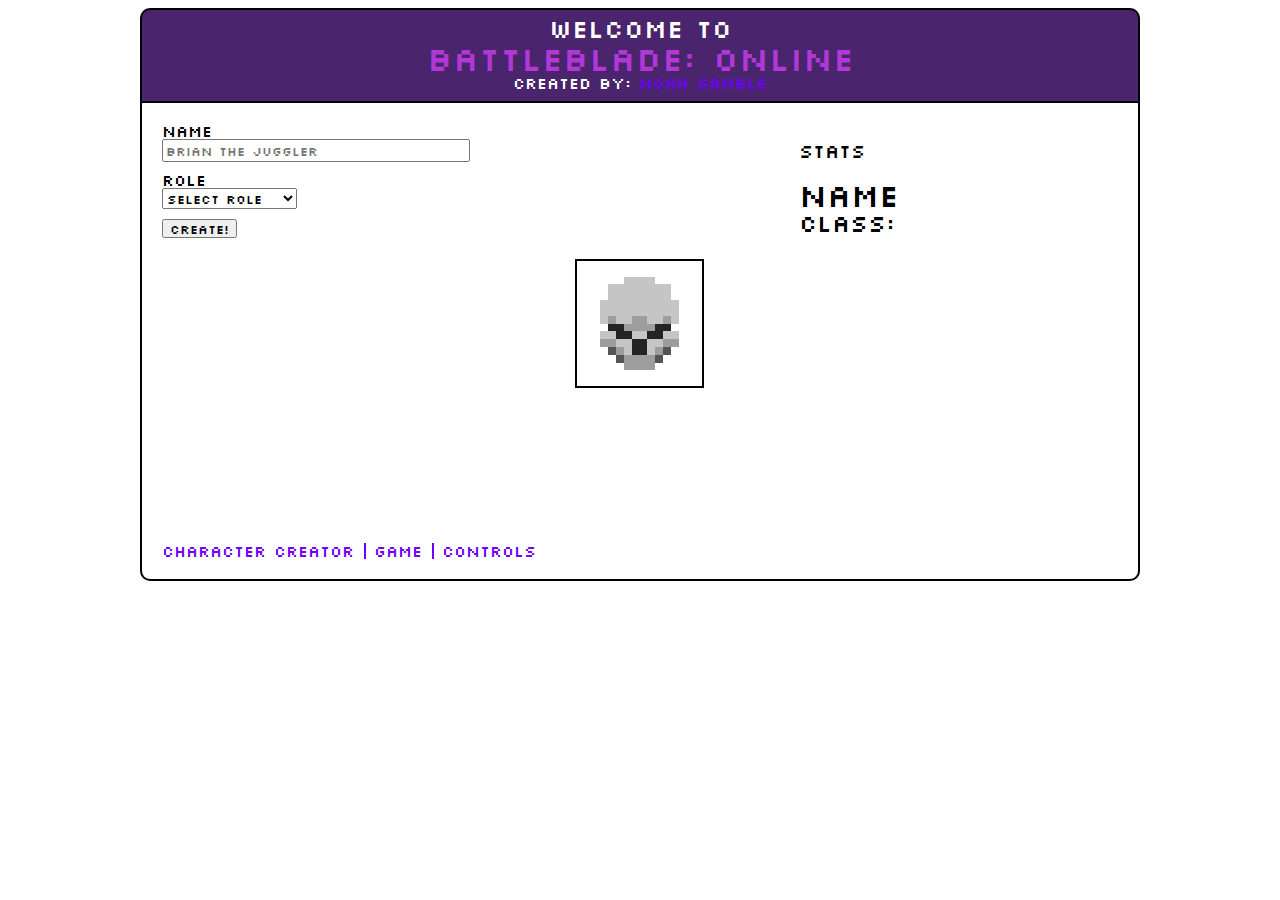
==== characterCreation.html @ 0a2fc19f "Update characterCreation footer nav link" ====
<!DOCTYPE html>
<html lang="en">
<head>
    <meta charset="UTF-8">
    <meta name="viewport" content="width=device-width, initial-scale=1.0">
    <link rel="preconnect" href="https://fonts.googleapis.com">
    <link rel="preconnect" href="https://fonts.gstatic.com" crossorigin>
    <link href="https://fonts.googleapis.com/css2?family=Afacad:ital,wght@0,400..700;1,400..700&family=Silkscreen:wght@400;700&display=swap" rel="stylesheet">
    <link rel="stylesheet" href="styles.css">
    <title>BattleBladeOnline :: Character Creation</title>
</head>
<body>
    <div id="content">
        <header>
            <h1>Welcome to <span>BattleBlade: Online</span></h1>
            <h2>Created by: <span>Noah Gamble</span></h2>
        </header>
        <main>
            <form action="#">
                <div id="left" class="character-creation-div">
                    <ul>
                        <div id="name-row">
                            <li class="character-creation-row">
                                <label for="name">Name</label>
                            </li>
                            <li class="character-creation-row">
                                <input id="name" type="text" placeholder="Brian the Juggler" maxlength="19">
                            </li>
                        </div>
                        <div id="role-row">
                            <li class="character-creation-row">
                                <label for="role">Role</label>
                            </li>
                            <li class="character-creation-row">
                                <select name="role-select" id="role">
                                    <option value="select" selected="true">Select Role</option>
                                    <option value="cotorel">Cotorel</option>
                                    <option value="knight">Knight</option>
                                    <option value="alchemist">Alchemist</option>
                                    <option value="crossbow">Crossbowman</option>
                                </select>
                            </li>
                        </div>
                        <li>
                            <button id="character-creation-create">Create!</button>
                        </li>
                    </ul>
                </div>
                <div id="middle" class="character-creation-div">
                    <img id="role-img" src="sprites/skull.png" alt="alchemist">
                </div>
                <div id="right" class="character-creation-div">
                    <h3>Stats</h3>
                    <div id="stats">
                        <h1 id="playerNameTitle">Name</h1>
                        <h2>Class: <span id="roleDisplay"></span></h2>
                        <div id="statNumbers">

                        </div>
                    </div>
                </div>
            </form>
        </main>
        <footer>
            <nav>
                <ul>
                    <li>
                        <a href="characterCreation.html">Character Creator</a>
                    </li>
                    <li>
                        <a href="index.html">Game</a>
                    </li>
                    <li>
                        <a href="info.html">Controls</a>
                    </li>
                </ul>
            </nav>
        </footer>
    </div>
    <script src="script.js"></script>
</body>
</html>
---- styles.css ----
:root{
    --primary-color: #6f00ff;
    --secondary-color: #ffffff;
    --tertiary-color: #000000;
    --quaternary-color: #b137d6;
    --quinary-color: #4a256d;
}

*{
    font-family: 'Silkscreen', sans-serif;
    font-weight: normal;
    line-height: 1;
}
h1, h2{
    margin: 0;
    padding: 0;
}
header h2{
    font-size: 16px;
}
header h1{
    font-size: 26px;
}
header{
    text-align: center;
    border: 2px solid var(--tertiary-color);
    padding-bottom: 10px;
    padding-top: 5px;
    border-top-right-radius: 10px;
    border-top-left-radius: 10px;
    background-color:var(--quinary-color);
    color: var(--secondary-color);
}
header h2 span{
    color: var(--primary-color);
}
header h1 span{
    display: block;
    font-size: 34px;
    font-family: "Silkscreen", sans-serif;
    color: var(--quaternary-color);
}
main{
    padding: 20px;
    border-left: 2px solid var(--tertiary-color);
    border-right: 2px solid var(--tertiary-color);
}
main form{
    display: grid;
    grid-template-rows: 1fr;
    grid-template-columns: 1fr 1fr 1fr;
    height: 400px;
}
ul{
    padding: 0;
    list-style-type: none;
    margin: 0;
}
nav ul li{
    display:inline-block;
    margin: 0;
}
nav ul :not(:last-child){
    border-right: 2px solid var(--primary-color);
    padding-right: 10px;
}
li a{
    text-decoration: none;
    color: var(--primary-color);
}
li a:hover, li a:focus{
    color: var(--quinary-color);
}
li a:visited{
    color: var(--quaternary-color);
}
li a:visited:hover, li a:visited:focus{
    color: var(--quinary-color);
}
footer{
    padding: 0px 20px 20px 20px;
    border-bottom-left-radius: 10px;
    border-bottom-right-radius: 10px;
    border-bottom: 2px solid var(--tertiary-color);
    border-left: 2px solid var(--tertiary-color);
    border-right: 2px solid var(--tertiary-color);
}

.character-creation-div{
    display: inline-block;
    box-sizing: border-box;
}

#content{
    width: 1000px;
    margin: 0 auto;
}
#name{
    width: 300px;
}
#name-row{
    text-align: left;
    margin-bottom: 10px;
}
#role-row{
    text-align: left;
    margin-bottom: 10px;
}
#role-img{
    border: 2px solid var(--tertiary-color);
    image-rendering: pixelated;
    width: 125px;
}
#middle{
    display: grid;
    place-items: center;
}
#playerNameTitle {
    word-wrap: break-word; /* Allow long words to be broken and wrap onto the next line */
    overflow-wrap: break-word; /* Also allow long words to be broken and wrap onto the next line (alternative name for word-wrap) */
    hyphens: auto; /* Enable automatic hyphenation */
}
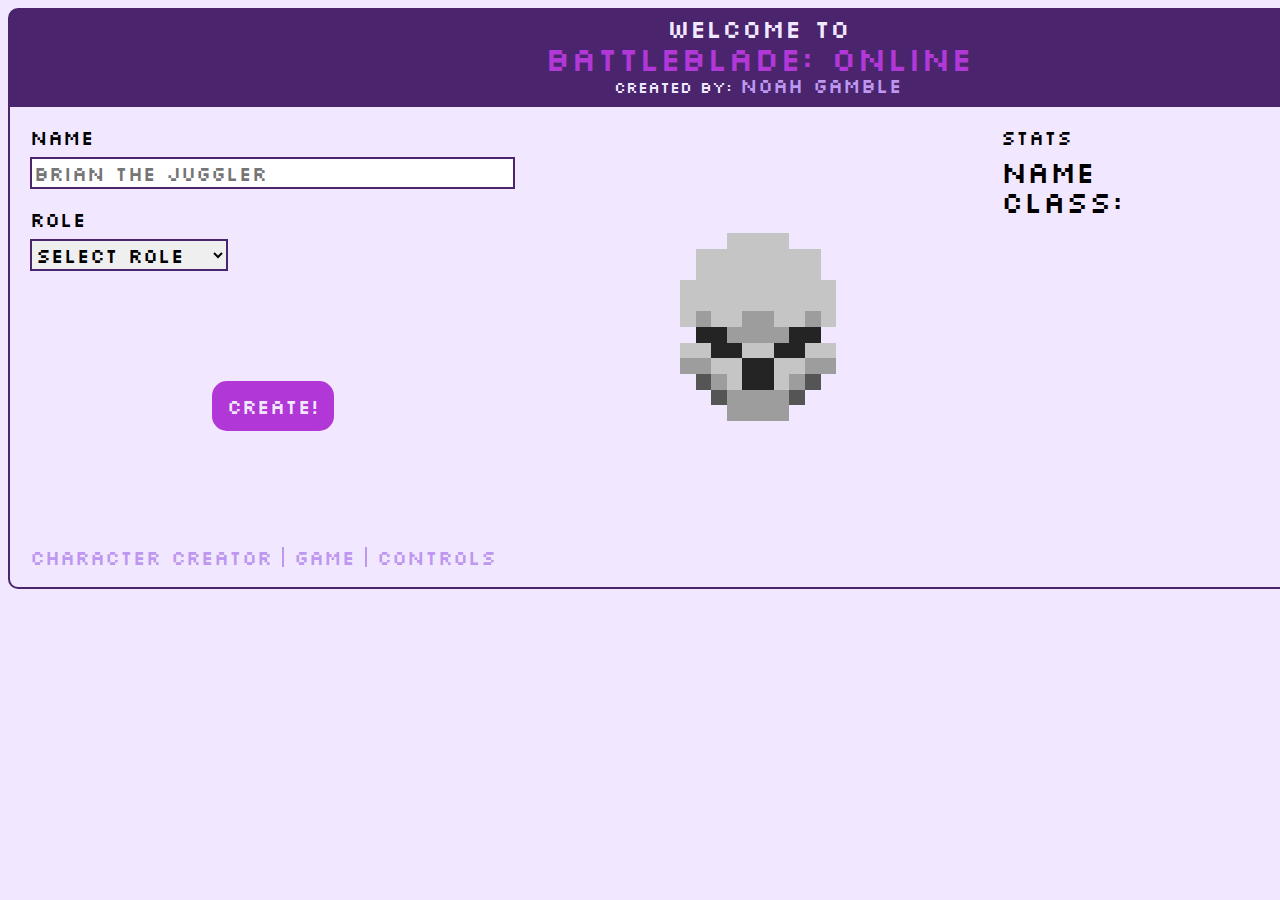
==== commit 126b3244: "updated graphics" ====
--- a/characterCreation.html
+++ b/characterCreation.html
@@ -41,7 +41,7 @@
                                 </select>
                             </li>
                         </div>
-                        <li>
+                        <li id="create-parent">
                             <button id="character-creation-create">Create!</button>
                         </li>
                     </ul>
@@ -68,7 +68,7 @@
                         <a href="characterCreation.html">Character Creator</a>
                     </li>
                     <li>
-                        <a href="index.html">Game</a>
+                        <a href="game.html">Game</a>
                     </li>
                     <li>
                         <a href="info.html">Controls</a>
@@ -79,4 +79,4 @@
     </div>
     <script src="script.js"></script>
 </body>
-</html>
+</html>--- a/styles.css
+++ b/styles.css
@@ -1,15 +1,20 @@
 :root{
-    --primary-color: #6f00ff;
-    --secondary-color: #ffffff;
+    --primary-color: #bd97f0;
+    --secondary-color: #f1e8ff;
     --tertiary-color: #000000;
     --quaternary-color: #b137d6;
     --quinary-color: #4a256d;
 }
 
+body{
+    background-color: var(--secondary-color);
+}
 *{
     font-family: 'Silkscreen', sans-serif;
     font-weight: normal;
     line-height: 1;
+    font-size: 20px;
+    box-sizing: border-box;
 }
 h1, h2{
     margin: 0;
@@ -23,7 +28,7 @@
 }
 header{
     text-align: center;
-    border: 2px solid var(--tertiary-color);
+    border: 2px solid var(--quinary-color);
     padding-bottom: 10px;
     padding-top: 5px;
     border-top-right-radius: 10px;
@@ -42,14 +47,30 @@
 }
 main{
     padding: 20px;
-    border-left: 2px solid var(--tertiary-color);
-    border-right: 2px solid var(--tertiary-color);
+    border-left: 2px solid var(--quinary-color);
+    border-right: 2px solid var(--quinary-color);
 }
 main form{
     display: grid;
     grid-template-rows: 1fr;
     grid-template-columns: 1fr 1fr 1fr;
     height: 400px;
+    font-size: 20px;
+}
+main input, main select{
+    margin-top: 10px;
+    margin-bottom: 10px;
+    border: 2px solid var(--quinary-color);
+}
+main h1, main h2, main h2 span{
+    font-size: 30px;
+    margin: 0;
+}
+main h3{
+    margin: 0 0 10px 0;
+}
+main h2 span{
+    color: var(--quaternary-color)
 }
 ul{
     padding: 0;
@@ -77,13 +98,32 @@
 li a:visited:hover, li a:visited:focus{
     color: var(--quinary-color);
 }
+#create-parent{
+    text-align: center;
+    padding-top: 90px;
+}
+button{
+    padding: 15px;
+    border: none;
+    color: var(--secondary-color);
+    background-color: var(--quaternary-color);
+    transition-duration: 0.25s;
+    border-radius: 15px;
+}
+button:hover, button:focus{
+    border-radius: 15px;
+    background-color: var(--primary-color);
+    color: var(--secondary-color);
+    box-shadow: 0px 8px var(--quinary-color);
+    transform: translateY(-8px);
+}
 footer{
     padding: 0px 20px 20px 20px;
     border-bottom-left-radius: 10px;
     border-bottom-right-radius: 10px;
-    border-bottom: 2px solid var(--tertiary-color);
-    border-left: 2px solid var(--tertiary-color);
-    border-right: 2px solid var(--tertiary-color);
+    border-bottom: 2px solid var(--quinary-color);
+    border-left: 2px solid var(--quinary-color);
+    border-right: 2px solid var(--quinary-color);
 }
 
 .character-creation-div{
@@ -92,11 +132,11 @@
 }
 
 #content{
-    width: 1000px;
+    width: 1500px;
     margin: 0 auto;
 }
 #name{
-    width: 300px;
+    width: 100%;
 }
 #name-row{
     text-align: left;
@@ -107,15 +147,15 @@
     margin-bottom: 10px;
 }
 #role-img{
-    border: 2px solid var(--tertiary-color);
     image-rendering: pixelated;
-    width: 125px;
+    width: 250px;
 }
 #middle{
     display: grid;
     place-items: center;
 }
 #playerNameTitle {
+    color: var(--tertiary-color);
     word-wrap: break-word; /* Allow long words to be broken and wrap onto the next line */
     overflow-wrap: break-word; /* Also allow long words to be broken and wrap onto the next line (alternative name for word-wrap) */
     hyphens: auto; /* Enable automatic hyphenation */
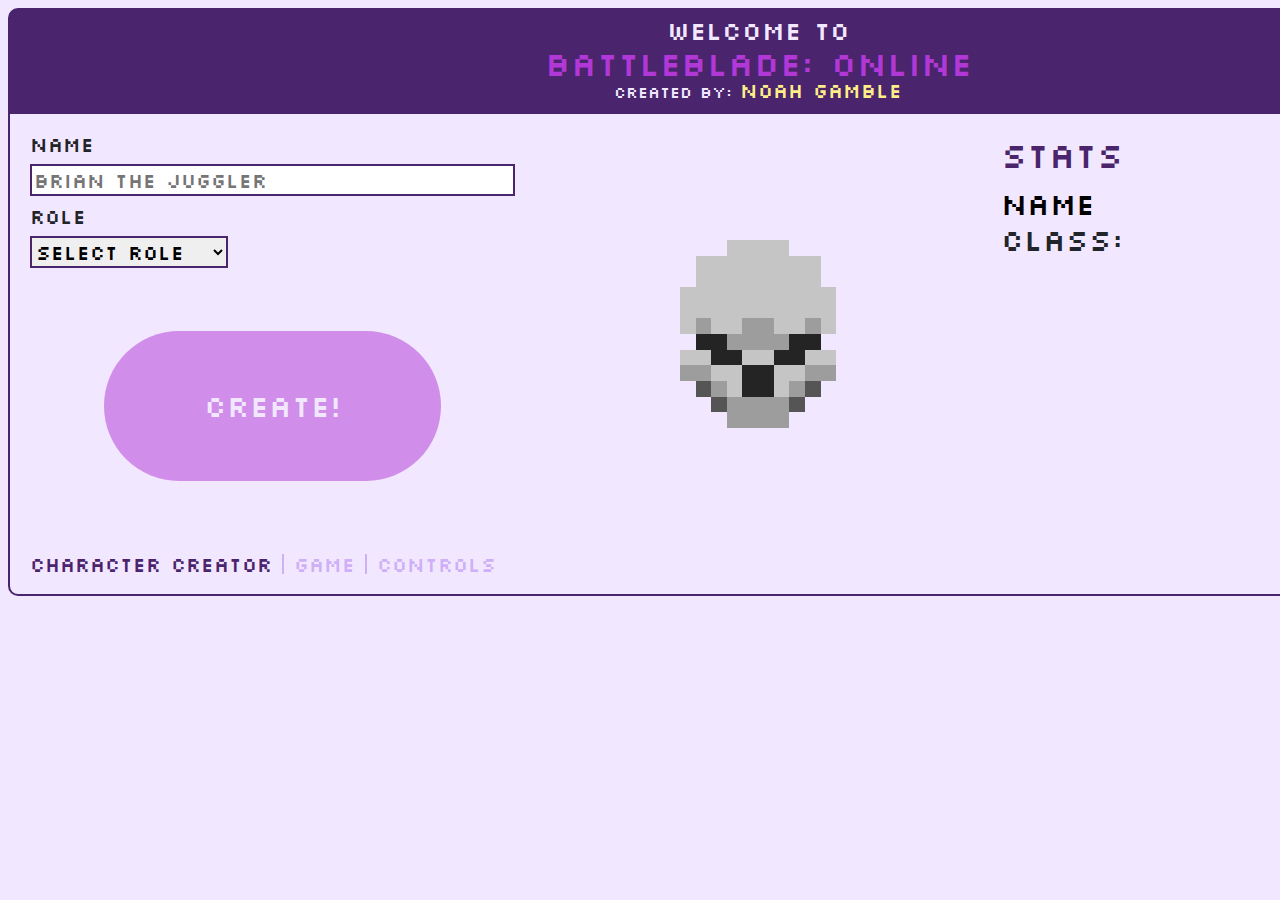
==== commit 9bdcbae1: "Finished character creation screen, started on game page" ====
--- a/characterCreation.html
+++ b/characterCreation.html
@@ -6,7 +6,10 @@
     <link rel="preconnect" href="https://fonts.googleapis.com">
     <link rel="preconnect" href="https://fonts.gstatic.com" crossorigin>
     <link href="https://fonts.googleapis.com/css2?family=Afacad:ital,wght@0,400..700;1,400..700&family=Silkscreen:wght@400;700&display=swap" rel="stylesheet">
+    <link href="https://cdn.jsdelivr.net/npm/bootstrap@5.3.3/dist/css/bootstrap.min.css" rel="stylesheet" integrity="sha384-QWTKZyjpPEjISv5WaRU9OFeRpok6YctnYmDr5pNlyT2bRjXh0JMhjY6hW+ALEwIH" crossorigin="anonymous">
+    <script src="https://cdn.jsdelivr.net/npm/bootstrap@5.3.3/dist/js/bootstrap.bundle.min.js" integrity="sha384-YvpcrYf0tY3lHB60NNkmXc5s9fDVZLESaAA55NDzOxhy9GkcIdslK1eN7N6jIeHz" crossorigin="anonymous"></script>
     <link rel="stylesheet" href="styles.css">
+    <link rel="icon" href="sprites/skull.png">
     <title>BattleBladeOnline :: Character Creation</title>
 </head>
 <body>
@@ -19,30 +22,34 @@
             <form action="#">
                 <div id="left" class="character-creation-div">
                     <ul>
-                        <div id="name-row">
-                            <li class="character-creation-row">
-                                <label for="name">Name</label>
-                            </li>
-                            <li class="character-creation-row">
-                                <input id="name" type="text" placeholder="Brian the Juggler" maxlength="19">
-                            </li>
-                        </div>
-                        <div id="role-row">
-                            <li class="character-creation-row">
-                                <label for="role">Role</label>
-                            </li>
-                            <li class="character-creation-row">
-                                <select name="role-select" id="role">
-                                    <option value="select" selected="true">Select Role</option>
-                                    <option value="cotorel">Cotorel</option>
-                                    <option value="knight">Knight</option>
-                                    <option value="alchemist">Alchemist</option>
-                                    <option value="crossbow">Crossbowman</option>
-                                </select>
-                            </li>
-                        </div>
+                        <li id="name-row">
+                            <ul>
+                                <li class="character-creation-row">
+                                    <label for="name">Name</label>
+                                </li>
+                                <li class="character-creation-row">
+                                    <input id="name" type="text" placeholder="Brian the Juggler" maxlength="19">
+                                </li>
+                            </ul>
+                        </li>
+                        <li id="role-row">
+                            <ul>
+                                <li class="character-creation-row">
+                                    <label for="role">Role</label>
+                                </li>
+                                <li class="character-creation-row">
+                                    <select name="role-select" id="role">
+                                        <option value="select" selected="true">Select Role</option>
+                                        <option value="cotorel">Cotorel</option>
+                                        <option value="knight">Knight</option>
+                                        <option value="alchemist">Alchemist</option>
+                                        <option value="crossbowman">Crossbowman</option>
+                                    </select>
+                                </li>
+                            </ul>
+                        </li>
                         <li id="create-parent">
-                            <button id="character-creation-create">Create!</button>
+                            <button type="button" id="character-creation-create">Create!</button>
                         </li>
                     </ul>
                 </div>
@@ -50,7 +57,7 @@
                     <img id="role-img" src="sprites/skull.png" alt="alchemist">
                 </div>
                 <div id="right" class="character-creation-div">
-                    <h3>Stats</h3>
+                    <h3 id="statsLabel">Stats</h3>
                     <div id="stats">
                         <h1 id="playerNameTitle">Name</h1>
                         <h2>Class: <span id="roleDisplay"></span></h2>
@@ -65,7 +72,7 @@
             <nav>
                 <ul>
                     <li>
-                        <a href="characterCreation.html">Character Creator</a>
+                        <a class="current-page" href="characterCreation.html">Character Creator</a>
                     </li>
                     <li>
                         <a href="game.html">Game</a>
@@ -77,6 +84,6 @@
             </nav>
         </footer>
     </div>
-    <script src="script.js"></script>
+    <script src="scripts/script.js"></script>
 </body>
 </html>--- a/styles.css
+++ b/styles.css
@@ -1,13 +1,21 @@
 :root{
-    --primary-color: #bd97f0;
+    /* Bright Colors */
+    --primary-color: #cfb0f7;
     --secondary-color: #f1e8ff;
+    --senary-color: #FFEE88;
+
+    /* Vibrant Colors */
+    --quaternary-color: #b137d6;
+    --septenary-color: #FE5F55;
+
+    /* Dark Colors */
     --tertiary-color: #000000;
-    --quaternary-color: #b137d6;
     --quinary-color: #4a256d;
 }
 
 body{
     background-color: var(--secondary-color);
+    margin: 8px;
 }
 *{
     font-family: 'Silkscreen', sans-serif;
@@ -20,6 +28,15 @@
     margin: 0;
     padding: 0;
 }
+#content{
+    width: 1500px;
+    margin: 0 auto;
+}
+
+
+
+/* ~~~~~~~~~~~~~~~~~~~~~~~~~~~~~~~~~~~~~~~~~~~ HEADER ~~~~~~~~~~~~~~~~~~~~~~~~~~~~~~~~~~~~~~~~~~~ */
+
 header h2{
     font-size: 16px;
 }
@@ -37,14 +54,24 @@
     color: var(--secondary-color);
 }
 header h2 span{
-    color: var(--primary-color);
+    color: var(--senary-color);
 }
 header h1 span{
     display: block;
     font-size: 34px;
-    font-family: "Silkscreen", sans-serif;
     color: var(--quaternary-color);
 }
+
+/* ~~~~~~~~~~~~~~~~~~~~~~~~~~~~~~~~~~~~~~~~~~~ HEADER ~~~~~~~~~~~~~~~~~~~~~~~~~~~~~~~~~~~~~~~~~~~ */
+
+
+/* ~~~~~~~~~~~~~~~~~~~~~~~~~~~~~~~~~~~~~~~~~~~ CONTENT ~~~~~~~~~~~~~~~~~~~~~~~~~~~~~~~~~~~~~~~~~~~ */
+
+.character-creation-div{
+    display: inline-block;
+    box-sizing: border-box;
+}
+
 main{
     padding: 20px;
     border-left: 2px solid var(--quinary-color);
@@ -72,6 +99,79 @@
 main h2 span{
     color: var(--quaternary-color)
 }
+button{
+    padding: 60px 100px;
+    border: none;
+    color: var(--secondary-color);
+    background-color: var(--quaternary-color);
+    transition-duration: 0.25s;
+    border-radius: 200px;
+    font-size: 1.5rem;
+}
+button:hover, button:focus{
+    background-color: var(--primary-color);
+    color: var(--secondary-color);
+    box-shadow: 0px 15px var(--quinary-color);
+    transform: translateY(-15px);
+    color: var(--quinary-color);
+}
+.disabled, .disabled:hover, .disabled:focus{
+    background-color: var(--quaternary-color);
+    color: var(--secondary-color);
+    box-shadow: none;
+    transform: translateY(0px);
+    opacity: 50%;
+}
+
+#left > ul{
+    height: 100%;
+    display: grid;
+    grid-template-rows: 72px 72px 256px;
+}
+#create-parent{
+    display: grid;
+    place-items: center;
+}
+#name{
+    width: 100%;
+}
+#name-row{
+    text-align: left;
+    margin-bottom: 10px;
+}
+#role-row{
+    text-align: left;
+    margin-bottom: 10px;
+}
+#role-img{
+    image-rendering: pixelated;
+    width: 250px;
+}
+#middle{
+    display: grid;
+    place-items: center;
+}
+#statsLabel{
+    color: var(--quinary-color);
+}
+.h3{
+    font-size: 1.1rem;
+}
+#playerNameTitle {
+    color: var(--tertiary-color);
+    word-wrap: break-word; /* Allow long words to be broken and wrap onto the next line */
+    overflow-wrap: break-word; /* Also allow long words to be broken and wrap onto the next line (alternative name for word-wrap) */
+    hyphens: auto; /* Enable automatic hyphenation */
+}
+#statNumbers{
+    margin-top: 15px;
+    color: var(--quinary-color);
+}
+
+/* ~~~~~~~~~~~~~~~~~~~~~~~~~~~~~~~~~~~~~~~~~~~ CONTENT ~~~~~~~~~~~~~~~~~~~~~~~~~~~~~~~~~~~~~~~~~~~ */
+
+
+/* ~~~~~~~~~~~~~~~~~~~~~~~~~~~~~~~~~~~~~~~~~~~ FOOTER ~~~~~~~~~~~~~~~~~~~~~~~~~~~~~~~~~~~~~~~~~~~ */
 ul{
     padding: 0;
     list-style-type: none;
@@ -97,25 +197,6 @@
 }
 li a:visited:hover, li a:visited:focus{
     color: var(--quinary-color);
-}
-#create-parent{
-    text-align: center;
-    padding-top: 90px;
-}
-button{
-    padding: 15px;
-    border: none;
-    color: var(--secondary-color);
-    background-color: var(--quaternary-color);
-    transition-duration: 0.25s;
-    border-radius: 15px;
-}
-button:hover, button:focus{
-    border-radius: 15px;
-    background-color: var(--primary-color);
-    color: var(--secondary-color);
-    box-shadow: 0px 8px var(--quinary-color);
-    transform: translateY(-8px);
 }
 footer{
     padding: 0px 20px 20px 20px;
@@ -125,38 +206,8 @@
     border-left: 2px solid var(--quinary-color);
     border-right: 2px solid var(--quinary-color);
 }
-
-.character-creation-div{
-    display: inline-block;
-    box-sizing: border-box;
-}
-
-#content{
-    width: 1500px;
-    margin: 0 auto;
-}
-#name{
-    width: 100%;
-}
-#name-row{
-    text-align: left;
-    margin-bottom: 10px;
-}
-#role-row{
-    text-align: left;
-    margin-bottom: 10px;
-}
-#role-img{
-    image-rendering: pixelated;
-    width: 250px;
-}
-#middle{
-    display: grid;
-    place-items: center;
-}
-#playerNameTitle {
-    color: var(--tertiary-color);
-    word-wrap: break-word; /* Allow long words to be broken and wrap onto the next line */
-    overflow-wrap: break-word; /* Also allow long words to be broken and wrap onto the next line (alternative name for word-wrap) */
-    hyphens: auto; /* Enable automatic hyphenation */
-}+.current-page, .current-page:visited{
+    color: var(--quinary-color);
+}
+
+/* ~~~~~~~~~~~~~~~~~~~~~~~~~~~~~~~~~~~~~~~~~~~ FOOTER ~~~~~~~~~~~~~~~~~~~~~~~~~~~~~~~~~~~~~~~~~~~ */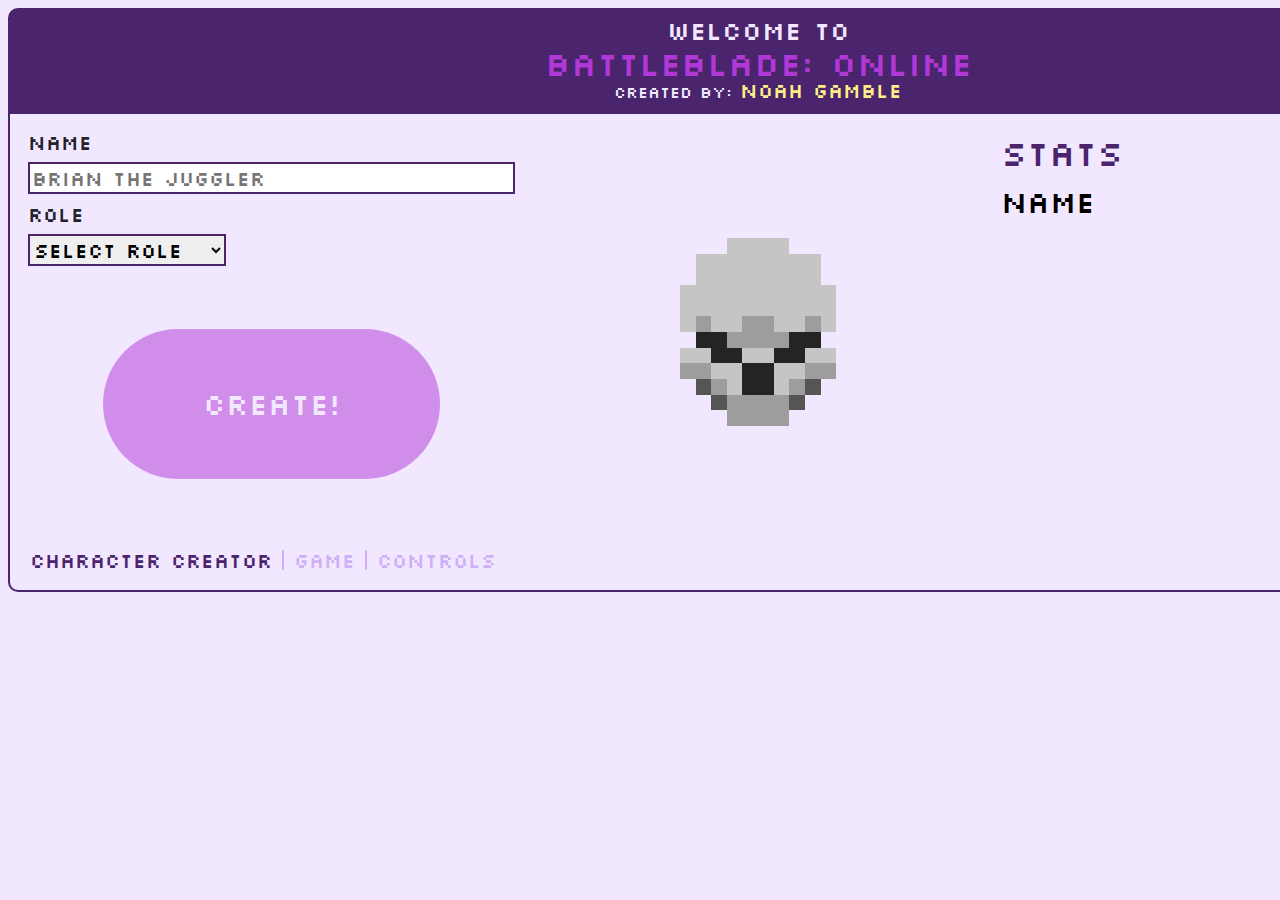
==== commit 5a0e5acb: "Added mobile version of CC page" ====
--- a/characterCreation.html
+++ b/characterCreation.html
@@ -60,7 +60,7 @@
                     <h3 id="statsLabel">Stats</h3>
                     <div id="stats">
                         <h1 id="playerNameTitle">Name</h1>
-                        <h2>Class: <span id="roleDisplay"></span></h2>
+                        <h2><span id="roleDisplay"></span></h2>
                         <div id="statNumbers">
 
                         </div>
--- a/styles.css
+++ b/styles.css
@@ -73,7 +73,7 @@
 }
 
 main{
-    padding: 20px;
+    padding: 18px;
     border-left: 2px solid var(--quinary-color);
     border-right: 2px solid var(--quinary-color);
 }
@@ -127,6 +127,7 @@
     height: 100%;
     display: grid;
     grid-template-rows: 72px 72px 256px;
+    grid-template-columns: 100%;
 }
 #create-parent{
     display: grid;
@@ -210,4 +211,66 @@
     color: var(--quinary-color);
 }
 
-/* ~~~~~~~~~~~~~~~~~~~~~~~~~~~~~~~~~~~~~~~~~~~ FOOTER ~~~~~~~~~~~~~~~~~~~~~~~~~~~~~~~~~~~~~~~~~~~ */+/* ~~~~~~~~~~~~~~~~~~~~~~~~~~~~~~~~~~~~~~~~~~~ FOOTER ~~~~~~~~~~~~~~~~~~~~~~~~~~~~~~~~~~~~~~~~~~~ */
+
+@media screen and (max-width: 600px){
+
+    #content{
+        width: 95vw;
+    }
+
+    main form{
+        grid-template-rows: minmax(0, 1fr) minmax(0, 0.56fr) auto;
+        grid-template-columns: 100%;
+        height: auto;
+        font-size: 20px;
+    }
+    #role{
+        width: 100%;
+    }
+    #character-creation-create{
+        padding: 14% 17%;
+    }
+    #left > ul{
+        grid-template-rows: 80px 80px 180px;
+        grid-template-columns: 100%;
+    }
+    #middle{
+        align-items: start;
+    }
+    #role-img{
+        width: 55%;
+    }
+
+    main h2 span{
+        color: var(--tertiary-color);
+    }
+
+    #statsLabel{
+        margin-bottom: 0;
+        color: var(--tertiary-color);
+    }
+    #right > *{
+        color: var(--quinary-color);
+    }
+    #statNumbers{
+        margin-top: 5px;
+        margin-left: 2px;
+        padding-top: 0px;
+    }
+    #statNumbers h3{
+        margin: 0;
+    }
+    #statNumbers h3{
+        color: var(--septenary-color);
+    }
+
+    nav ul li{
+        display:block;
+    }
+    nav ul :not(:last-child){
+        border-right: none;
+        padding-bottom: 13px;
+    }
+
+}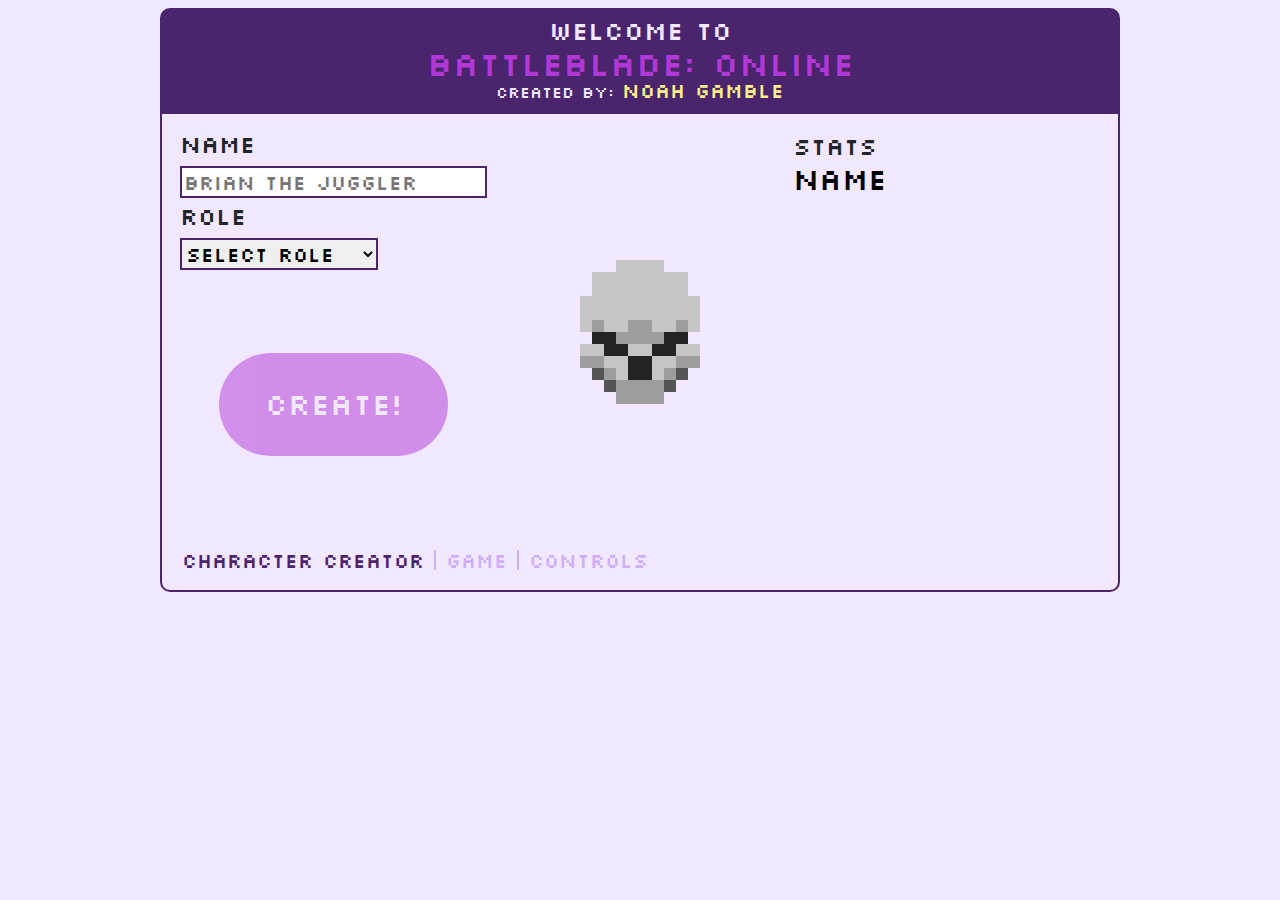
==== commit 4f63b667: "Reordered file directories and added a couple new folders" ====
--- a/characterCreation.html
+++ b/characterCreation.html
@@ -8,7 +8,7 @@
     <link href="https://fonts.googleapis.com/css2?family=Afacad:ital,wght@0,400..700;1,400..700&family=Silkscreen:wght@400;700&display=swap" rel="stylesheet">
     <link href="https://cdn.jsdelivr.net/npm/bootstrap@5.3.3/dist/css/bootstrap.min.css" rel="stylesheet" integrity="sha384-QWTKZyjpPEjISv5WaRU9OFeRpok6YctnYmDr5pNlyT2bRjXh0JMhjY6hW+ALEwIH" crossorigin="anonymous">
     <script src="https://cdn.jsdelivr.net/npm/bootstrap@5.3.3/dist/js/bootstrap.bundle.min.js" integrity="sha384-YvpcrYf0tY3lHB60NNkmXc5s9fDVZLESaAA55NDzOxhy9GkcIdslK1eN7N6jIeHz" crossorigin="anonymous"></script>
-    <link rel="stylesheet" href="styles.css">
+    <link rel="stylesheet" href="css/styles.css">
     <link rel="icon" href="sprites/skull.png">
     <title>BattleBladeOnline :: Character Creation</title>
 </head>
@@ -25,7 +25,7 @@
                         <li id="name-row">
                             <ul>
                                 <li class="character-creation-row">
-                                    <label for="name">Name</label>
+                                    <label class="label" for="name">Name</label>
                                 </li>
                                 <li class="character-creation-row">
                                     <input id="name" type="text" placeholder="Brian the Juggler" maxlength="19">
@@ -35,7 +35,7 @@
                         <li id="role-row">
                             <ul>
                                 <li class="character-creation-row">
-                                    <label for="role">Role</label>
+                                    <label class="label" for="role">Role</label>
                                 </li>
                                 <li class="character-creation-row">
                                     <select name="role-select" id="role">
@@ -57,7 +57,7 @@
                     <img id="role-img" src="sprites/skull.png" alt="alchemist">
                 </div>
                 <div id="right" class="character-creation-div">
-                    <h3 id="statsLabel">Stats</h3>
+                    <h2 id="statsLabel" class="label">Stats</h2>
                     <div id="stats">
                         <h1 id="playerNameTitle">Name</h1>
                         <h2><span id="roleDisplay"></span></h2>
--- a/css/styles.css
+++ b/css/styles.css
@@ -0,0 +1,317 @@
+:root{
+    /* Bright Colors */
+    --primary-color: #cfb0f7;
+    --secondary-color: #f1e8ff;
+    --senary-color: #FFEE88;
+
+    /* Vibrant Colors */
+    --quaternary-color: #b137d6;
+    --septenary-color: #FE5F55;
+
+    /* Dark Colors */
+    --tertiary-color: #000000;
+    --quinary-color: #4a256d;
+}
+
+body{
+    background-color: var(--secondary-color);
+    margin: 8px;
+}
+*{
+    font-family: 'Silkscreen', sans-serif;
+    font-weight: normal;
+    line-height: 1;
+    font-size: 20px;
+    box-sizing: border-box;
+}
+h1, h2{
+    margin: 0;
+    padding: 0;
+}
+#content{
+    width: 75vw;
+    margin: 0 auto;
+}
+
+
+
+/* ~~~~~~~~~~~~~~~~~~~~~~~~~~~~~~~~~~~~~~~~~~~ HEADER ~~~~~~~~~~~~~~~~~~~~~~~~~~~~~~~~~~~~~~~~~~~ */
+
+header h2{
+    font-size: 16px;
+}
+header h1{
+    font-size: 26px;
+}
+header{
+    text-align: center;
+    border: 2px solid var(--quinary-color);
+    padding-bottom: 10px;
+    padding-top: 5px;
+    border-top-right-radius: 10px;
+    border-top-left-radius: 10px;
+    background-color:var(--quinary-color);
+    color: var(--secondary-color);
+}
+header h2 span{
+    color: var(--senary-color);
+}
+header h1 span{
+    display: block;
+    font-size: 34px;
+    color: var(--quaternary-color);
+}
+
+/* ~~~~~~~~~~~~~~~~~~~~~~~~~~~~~~~~~~~~~~~~~~~ HEADER ~~~~~~~~~~~~~~~~~~~~~~~~~~~~~~~~~~~~~~~~~~~ */
+
+
+/* ~~~~~~~~~~~~~~~~~~~~~~~~~~~~~~~~~~~~~~~~~~~ CONTENT ~~~~~~~~~~~~~~~~~~~~~~~~~~~~~~~~~~~~~~~~~~~ */
+
+.character-creation-div{
+    display: inline-block;
+    box-sizing: border-box;
+}
+
+main{
+    padding: 18px;
+    border-left: 2px solid var(--quinary-color);
+    border-right: 2px solid var(--quinary-color);
+}
+main form{
+    display: grid;
+    grid-template-rows: 1fr;
+    grid-template-columns: repeat(3, minmax(0, 1fr));
+    height: 400px;
+    font-size: 20px;
+}
+main input, main select{
+    margin-top: 10px;
+    margin-bottom: 10px;
+    border: 2px solid var(--quinary-color);
+}
+main h1, main h2, main h2 span{
+    font-size: 30px;
+    margin: 0;
+}
+main h2 span{
+    color: var(--quaternary-color);
+}
+main h3{
+    margin: 0 0 10px 0;
+}
+button{
+    padding: 12% 15%;
+    border: none;
+    color: var(--secondary-color);
+    background-color: var(--quaternary-color);
+    transition-duration: 0.25s;
+    border-radius: 200px;
+    font-size: 1.5rem;
+}
+button:hover, button:focus{
+    background-color: var(--primary-color);
+    color: var(--secondary-color);
+    box-shadow: 0px 15px var(--quinary-color);
+    transform: translateY(-15px);
+    color: var(--quinary-color);
+}
+.disabled, .disabled:hover, .disabled:focus{
+    background-color: var(--quaternary-color);
+    color: var(--secondary-color);
+    box-shadow: none;
+    transform: translateY(0px);
+    opacity: 50%;
+}
+
+#left > ul{
+    height: 100%;
+    display: grid;
+    grid-template-rows: 72px 72px 256px;
+    grid-template-columns: 100%;
+}
+#create-parent{
+    display: grid;
+    place-items: center;
+}
+#name{
+    width: 100%;
+}
+#name-row{
+    text-align: left;
+    margin-bottom: 10px;
+}
+#role-row{
+    text-align: left;
+    margin-bottom: 10px;
+}
+#role-img{
+    image-rendering: pixelated;
+    width: 15vw;
+}
+#middle{
+    display: grid;
+    place-items: center;
+}
+.h3{
+    font-size: 1.1rem;
+}
+#playerNameTitle {
+    color: var(--tertiary-color);
+    word-wrap: break-word; /* Allow long words to be broken and wrap onto the next line */
+    overflow-wrap: break-word; /* Also allow long words to be broken and wrap onto the next line (alternative name for word-wrap) */
+    hyphens: auto; /* Enable automatic hyphenation */
+}
+#stats{
+    height: 100%;
+    position: relative;
+}
+#statNumbers{
+    margin-top: 5px;
+    color: var(--quinary-color);
+    position:absolute;
+    bottom: 10px;
+}
+#statNumbers h3{
+    margin: 0 0 2px 0;
+}
+.label{
+    font-size: 1.2rem;
+}
+
+/* ~~~~~~~~~~~~~~~~~~~~~~~~~~~~~~~~~~~~~~~~~~~ CONTENT ~~~~~~~~~~~~~~~~~~~~~~~~~~~~~~~~~~~~~~~~~~~ */
+
+
+/* ~~~~~~~~~~~~~~~~~~~~~~~~~~~~~~~~~~~~~~~~~~~ FOOTER ~~~~~~~~~~~~~~~~~~~~~~~~~~~~~~~~~~~~~~~~~~~ */
+ul{
+    padding: 0;
+    list-style-type: none;
+    margin: 0;
+}
+nav ul li{
+    display:inline-block;
+    margin: 0;
+}
+nav ul :not(:last-child){
+    border-right: 2px solid var(--primary-color);
+    padding-right: 10px;
+}
+li a{
+    text-decoration: none;
+    color: var(--primary-color);
+}
+li a:hover, li a:focus{
+    color: var(--quinary-color);
+}
+li a:visited{
+    color: var(--quaternary-color);
+}
+li a:visited:hover, li a:visited:focus{
+    color: var(--quinary-color);
+}
+footer{
+    padding: 0px 20px 20px 20px;
+    border-bottom-left-radius: 10px;
+    border-bottom-right-radius: 10px;
+    border-bottom: 2px solid var(--quinary-color);
+    border-left: 2px solid var(--quinary-color);
+    border-right: 2px solid var(--quinary-color);
+}
+.current-page, .current-page:visited{
+    color: var(--quinary-color);
+}
+
+/* ~~~~~~~~~~~~~~~~~~~~~~~~~~~~~~~~~~~~~~~~~~~ FOOTER ~~~~~~~~~~~~~~~~~~~~~~~~~~~~~~~~~~~~~~~~~~~ */
+
+@media screen and (max-width: 1050px){
+    #content{
+        width: 95vw;
+    }
+}
+
+@media screen and (max-width: 900px){
+
+    #content{
+        width: 95vw;
+    }
+
+    main form{
+        grid-template-rows: minmax(0, 1fr) minmax(0, 0.75fr) auto;
+        grid-template-columns: 100%;
+        height: auto;
+        font-size: 20px;
+    }
+    
+    button{
+        padding: 8% 12%;
+    }
+    #role{
+        width: 100%;
+    }
+    #left > ul{
+        grid-template-rows: 80px 80px 180px;
+        grid-template-columns: 100%;
+    }
+    #middle{
+        align-items: start;
+    }
+    #role-img{
+        width: 30%;
+        display:block;
+    }
+
+    main h2 span{
+        color: var(--tertiary-color);
+    }
+
+    #statsLabel{
+        margin-bottom: 0;
+        color: var(--tertiary-color);
+    }
+    #right > *{
+        color: var(--quinary-color);
+    }
+    #stats{
+        position: static;
+    }
+    #statNumbers{
+        position: static;
+        margin-left: 2px;
+        padding-top: 0px;
+    }
+    #statNumbers h3{
+        margin: 0;
+    }
+    #statNumbers h3{
+        color: var(--septenary-color);
+    }
+
+}
+
+@media screen and (max-width: 600px){
+
+    main form{
+        grid-template-rows: minmax(0, 1fr) minmax(0, 0.56fr) auto;
+    }
+    button{
+        padding: 11% 17%;
+    }
+
+    nav ul li{
+        display:block;
+    }
+    nav ul :not(:last-child){
+        border-right: none;
+        padding-bottom: 13px;
+    }
+
+}
+
+@media screen and (max-width: 440px){
+    #middle{
+        align-items: start;
+    }
+    #role-img{
+        width: 55%;
+    }
+
+}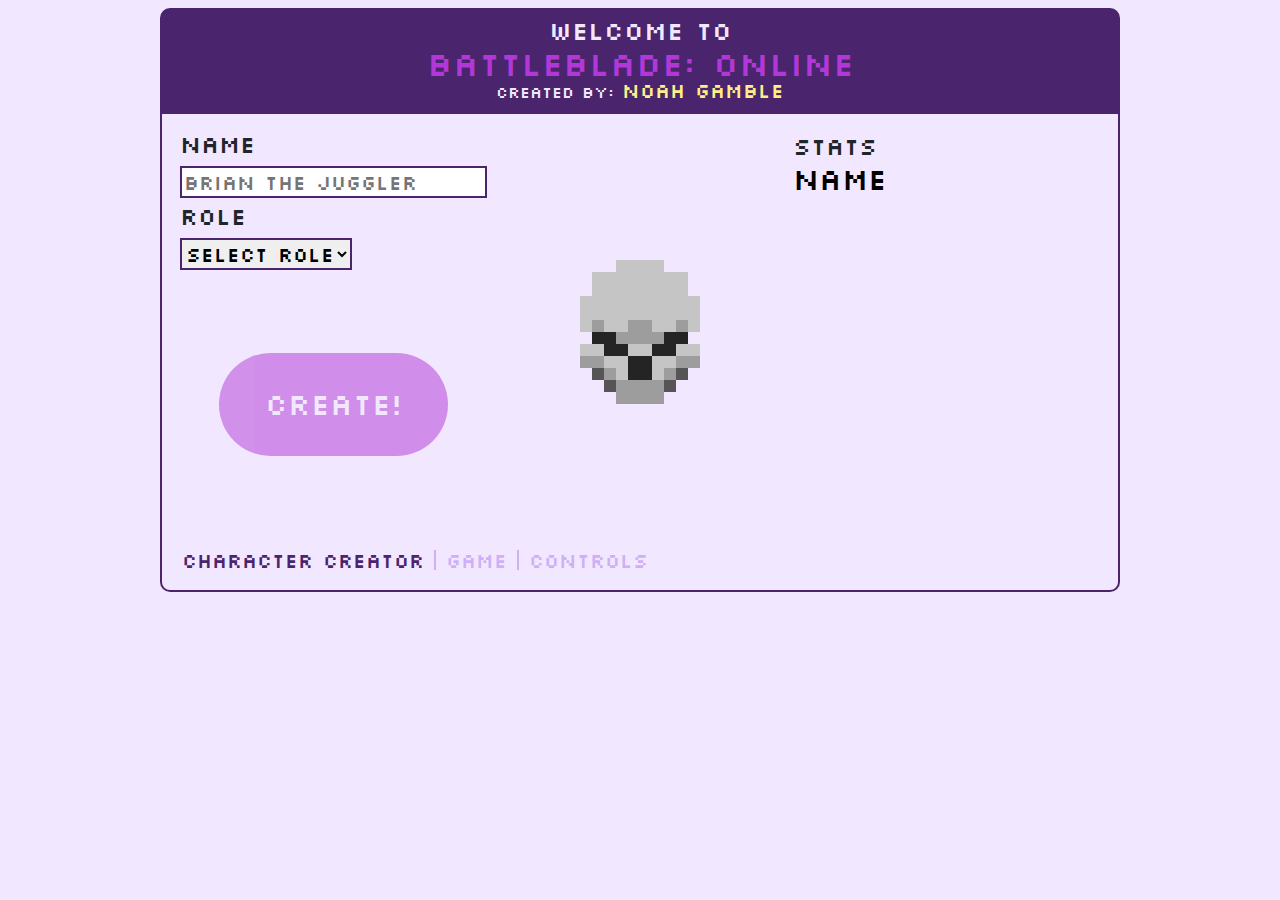
==== commit 5af609b8: "Updated character creation classes" ====
--- a/characterCreation.html
+++ b/characterCreation.html
@@ -42,8 +42,9 @@
                                         <option value="select" selected="true">Select Role</option>
                                         <option value="cotorel">Cotorel</option>
                                         <option value="knight">Knight</option>
-                                        <option value="alchemist">Alchemist</option>
-                                        <option value="crossbowman">Crossbowman</option>
+                                        <option value="sorcerer">Sorcerer</option>
+                                        <option value="arbalist">Arbalist</option>
+                                        <option value="barren">Barren</option>
                                     </select>
                                 </li>
                             </ul>
@@ -62,7 +63,6 @@
                         <h1 id="playerNameTitle">Name</h1>
                         <h2><span id="roleDisplay"></span></h2>
                         <div id="statNumbers">
-
                         </div>
                     </div>
                 </div>
@@ -84,6 +84,7 @@
             </nav>
         </footer>
     </div>
-    <script src="scripts/script.js"></script>
+    <script src="scripts/Role.js"></script>
+    <script src="scripts/CC.js"></script>
 </body>
 </html>--- a/css/styles.css
+++ b/css/styles.css
@@ -99,7 +99,7 @@
 main h3{
     margin: 0 0 10px 0;
 }
-button{
+#character-creation-create{
     padding: 12% 15%;
     border: none;
     color: var(--secondary-color);
@@ -108,7 +108,7 @@
     border-radius: 200px;
     font-size: 1.5rem;
 }
-button:hover, button:focus{
+#character-creation-create:hover, #character-creation-create:focus{
     background-color: var(--primary-color);
     color: var(--secondary-color);
     box-shadow: 0px 15px var(--quinary-color);
